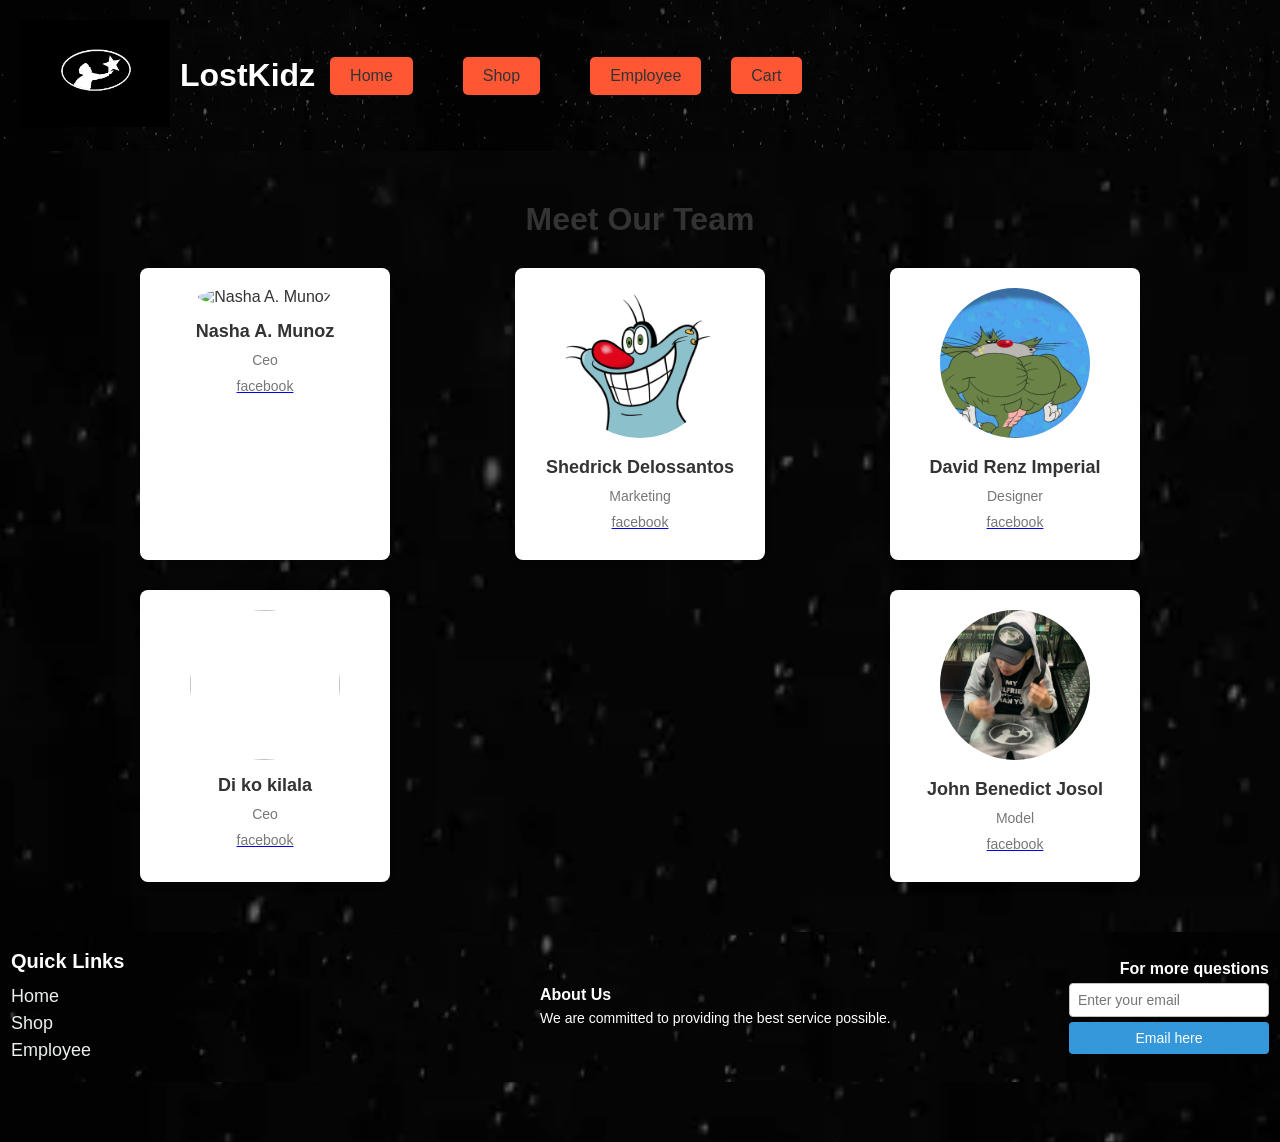
==== employee.html @ 6354f368 "Add files via upload" ====
<!DOCTYPE html>
<html lang="en">
<head>
    <meta charset="UTF-8">
    <meta name="viewport" content="width=device-width, initial-scale=1.0">
    <title>Employee - LostKidz</title>
    <link rel="stylesheet" href="employee.css">
</head>
<body>
    <!-- Header Section -->
    <header>
        <div class="logo-and-title">
            <div class="logo">
                <img src="logo.jpg" alt="University Logo" class="header-logo">
                </div>
            <h1>LostKidz</h1>
        <div class="nav-links">
            <div class="nav-left">
                <a href="index.html" class="btn">Home</a>
                <a href="shop.html" class="btn">Shop</a>
                <a href="employee.html" class="btn">Employee</a>
            </div>
            <div class="nav-right">
                <a href="cart.html" class="btn">Cart</a>
            </div>
        </div>
    </header>


    <!-- Main Employee Content -->
    <main>
        <div class="team-section">
            <h1>Meet Our Team</h1>
            <div class="team-cards">

                <div class="team-card">
                    <img src="nasha.jpg" alt="Nasha A. Munoz">
                    <h3>Nasha A. Munoz  </h3>
                    <p>Ceo</p>
                    <a href=" https://www.facebook.com/munoznate#/"><p>facebook</p></a>

                </div>

                <div class="team-card">
                    <img src="Shed.jpg" alt="Shedrick Delossantos">
                    <h3>Shedrick Delossantos</h3>
                    <p>Marketing</p>
                    <a href="  https://www.facebook.com/shedrick.delossantos.0606"><p>facebook</p></a>

                </div>
                
                <div class="team-card">
                    <img src="david.jpg" alt="David Renz Imperial">
                    <h3>David Renz Imperial                     </h3>
                    <p>Designer</p>
                    <a href=" https://www.facebook.com/munoznate#/"><p>facebook</p></a>

                </div>
                <div class="team-card">
                    <img src="" alt="">
                    <h3>Di ko kilala  </h3>
                    <p>Ceo</p>
                    <a href=" https://www.facebook.com/munoznate#/"><p>facebook</p></a>

                </div>

                <div class="team-card">
                    <img src="Dik.jpg" alt="John Benedict Josol">
                    <h3>John Benedict Josol</h3>
                    <p>Model</p>
                    <a href="https://www.facebook.com/johnbenedictjosol101905"><p>facebook</p></a>
                </div>
        </div>
    </main>
    
    

    <!-- Footer Section -->
    <footer class="footer">
        <!-- Quick Links section, aligned from right to left -->
        <div class="footer-box quick-links">
            <h3>Quick Links</h3>
            <a href="index.html">Home</a>
            <a href="shop.html">Shop</a>
            <a href="employee.html">Employee</a>
        </div>
    
        <!-- About Us section, centered -->
        <div class="footer-box about-us">
            <h3>About Us</h3>
            <p>We are committed to providing the best service possible.</p>
        </div>
    
        <!-- For More Questions section, upper-right aligned -->
        <div class="footer-box for-more-questions">
            <h3>For more questions</h3>
            <form>
                <input type="email" placeholder="Enter your email">
                <button type="submit">Email here</button>
            </form>
        </div>
    </footer>
    <script>
        // If you need any additional functionality, add it here
    </script>
</body>
</html>
---- employee.css ----
/* Basic reset */
* {
    margin: 0;
    padding: 0;
    box-sizing: border-box;
}

 body{
    font-family: Arial, sans-serif;
    background-image: url(BG1.webp);
    background-size: cover;
    background-position: center;
    color: #333333; /* Dark gray text */
    padding-bottom: 60px;
}

.tlogo {
    position: relative;
    color: #fff7f7; /* Dark text */
    top: 20px;
}

/* Header Section */
header {
    background-image: url('BG1.webp');
    color: #fff7f7; /* Light text */
    padding: 20px;
    display: flex;
    justify-content: space-between;
    align-items: center;
    flex-wrap: wrap;
}

header .logo-and-title {
    display: flex;
    align-items: center;
}

header .logo {
    margin-right: 10px;
}

header .logo img {
    width: 150px; /* Set the width of the logo */
    height: auto; /* Maintain the aspect ratio of the logo */
}

header h1 {
    margin: 0;
    font-size: 2rem;
    color: #ffffff; /* Color for the university name */
}

header .nav-links {
    display: flex;
    width: 100%;
    justify-content: space-between;
    align-items: center;
}

header .nav-left {
    display: flex;
    gap: 20px;
}

header .nav-right {
    margin-left: auto;
}

header .nav-links a {
    color: #333333; /* Dark text for links */
    text-decoration: none;
    margin: 0 15px;
    font-size: 16px;
}

header .nav-links a:hover {
    text-decoration: underline;
    color: #FF9F80; /* Dark Peach on hover */
}

/* Main content */
main {
    padding: 50px 20px;
    display: flex;
    justify-content: center; /* Center the content horizontally */
    align-items: flex-start; /* Align the items from top */
    min-height: 80vh; /* Ensure the section takes up enough space */
}

/* Team Section */
.team-section {
    text-align: center;
    max-width: 1000px; /* Limiting max width */
    margin: 0 auto; /* Centering the content */
}

/* Heading for team section */
h1 {
    font-size: 2rem;
    margin-bottom: 30px;
    color: #333;
}

/* Team Cards Section */
.team-cards {
    display: flex;
    justify-content: space-between; /* Space between the cards */
    gap: 30px;
    justify-items: center;
    flex-wrap: wrap; /* Allow wrapping of cards on smaller screens */
}

.team-card {
    background-color: white;
    padding: 20px;
    border-radius: 8px;
    box-shadow: 0 4px 6px rgba(0, 0, 0, 0.1);
    text-align: center;
    width: 250px;
    transition: transform 0.3s ease-in-out;
}

.team-card img {
    border-radius: 50%;
    width: 150px;
    height: 150px;
    object-fit: cover;
    margin-bottom: 15px;
}

.team-card h3 {
    font-size: 18px;
    margin-bottom: 10px;
    color: #333;
}

.team-card p {
    font-size: 14px;
    color: #777;
    margin-bottom: 10px;
}

.team-card:hover {
    transform: translateY(-10px); /* Hover effect */
}

/* Button Styling */
.btn {
    background-color: #FF5733; /* Button background color */
    color: white;
    padding: 10px 20px;
    border: none;
    border-radius: 5px;
    text-decoration: none;
    text-align: center;
    font-size: 16px;
    transition: background-color 0.3s;
}

.btn:hover {
    background-color: #C70039; /* Hover effect color */
}

/* General Footer Styling */
footer {
    background-image: url('BG1.webp');
    background-size: cover;
    background-position: center;
    color: white;
    text-align: center;
    padding: 1px;
    position: flexed;
    bottom: 0;
    left: 0;
    width: 100%; /* Full width for footer */
    height: 150px; /* Footer height */
    display: flex;
    justify-content: space-between;
    align-items: center;
    flex-wrap: wrap; /* Allow wrap for mobile */
    z-index: 1000;
}

/* Footer Text */
footer p {
    font-size: 14px;
    margin: 0;
}

/* Quick Links section - Centered */
.footer-box.quick-links {
    display: flex;
    flex-direction: column;
    align-items: left;
    text-align: left;
    flex: 1;
    margin: 10px;
}

.footer-box.quick-links h3 {
    margin-bottom: 10px;
    font-size: 20px;
    font-weight: bold;
}

.footer-box.quick-links a {
    color: #ECF0F1;
    text-decoration: none;
    margin: 3px 0;
    font-size: 18px;
}

.footer-box.quick-links a:hover {
    color: #3498DB;
}

/* About Us section - Left-aligned */
.footer-box.about-us {
    text-align: left;
    flex: 1;
    margin: 10px;
}

.footer-box.about-us h3 {
    margin-bottom: 5px;
    font-size: 16px;
    font-weight: bold;
}

.footer-box.about-us p {
    font-size: 14px;
    line-height: 1.4;
}

/* For More Questions - Upper Right-aligned */
.footer-box.for-more-questions {
    text-align: right;
    width: 200px;
    margin: 10px;
}

.footer-box.for-more-questions h3 {
    margin-bottom: 5px;
    font-size: 16px;
    font-weight: bold;
}

.footer-box.for-more-questions form {
    display: flex;
    flex-direction: column;
    gap: 5px;
}

.footer-box.for-more-questions input {
    padding: 8px;
    font-size: 14px;
    border-radius: 4px;
    border: 1px solid #BDC3C7;
}

.footer-box.for-more-questions button {
    padding: 8px;
    background-color: #3498DB;
    border: none;
    border-radius: 4px;
    color: #fff;
    font-size: 14px;
    cursor: pointer;
}

.footer-box.for-more-questions button:hover {
    background-color: #2980B9;
}

/* Responsive Design */
@media (max-width: 768px) {
    footer {
        padding: 15px;
        height: auto;
        flex-direction: column; /* Stack sections on mobile */
        align-items: center; /* Center items */
    }

    .footer-box {
        width: 100%;
        text-align: center;
    }

    .footer-box.for-more-questions {
        position: static;
        margin-top: 10px;
        text-align: center;
        width: 100%;
    }

    .footer-box.quick-links h3 {
        font-size: 18px;
    }

    .footer-box.quick-links a {
        font-size: 16px;
    }

    header {
        flex-wrap: wrap; /* Wrap header elements for smaller screens */
        align-items: center;
    }

    header .logo img {
        width: 50px;
    }

    header .nav-links {
        flex-direction: row;
    }

    header .nav-links a {
        font-size: 16px;
    }

    /* Adjust team cards */
    .team-cards {
        flex-direction: column; /* Stack cards vertically on smaller screens */
        gap: 20px;
    }

    .team-card {
        width: 80%; /* Limit the width of the cards on mobile */
        margin: 0 auto; /* Center the cards */
    }
}
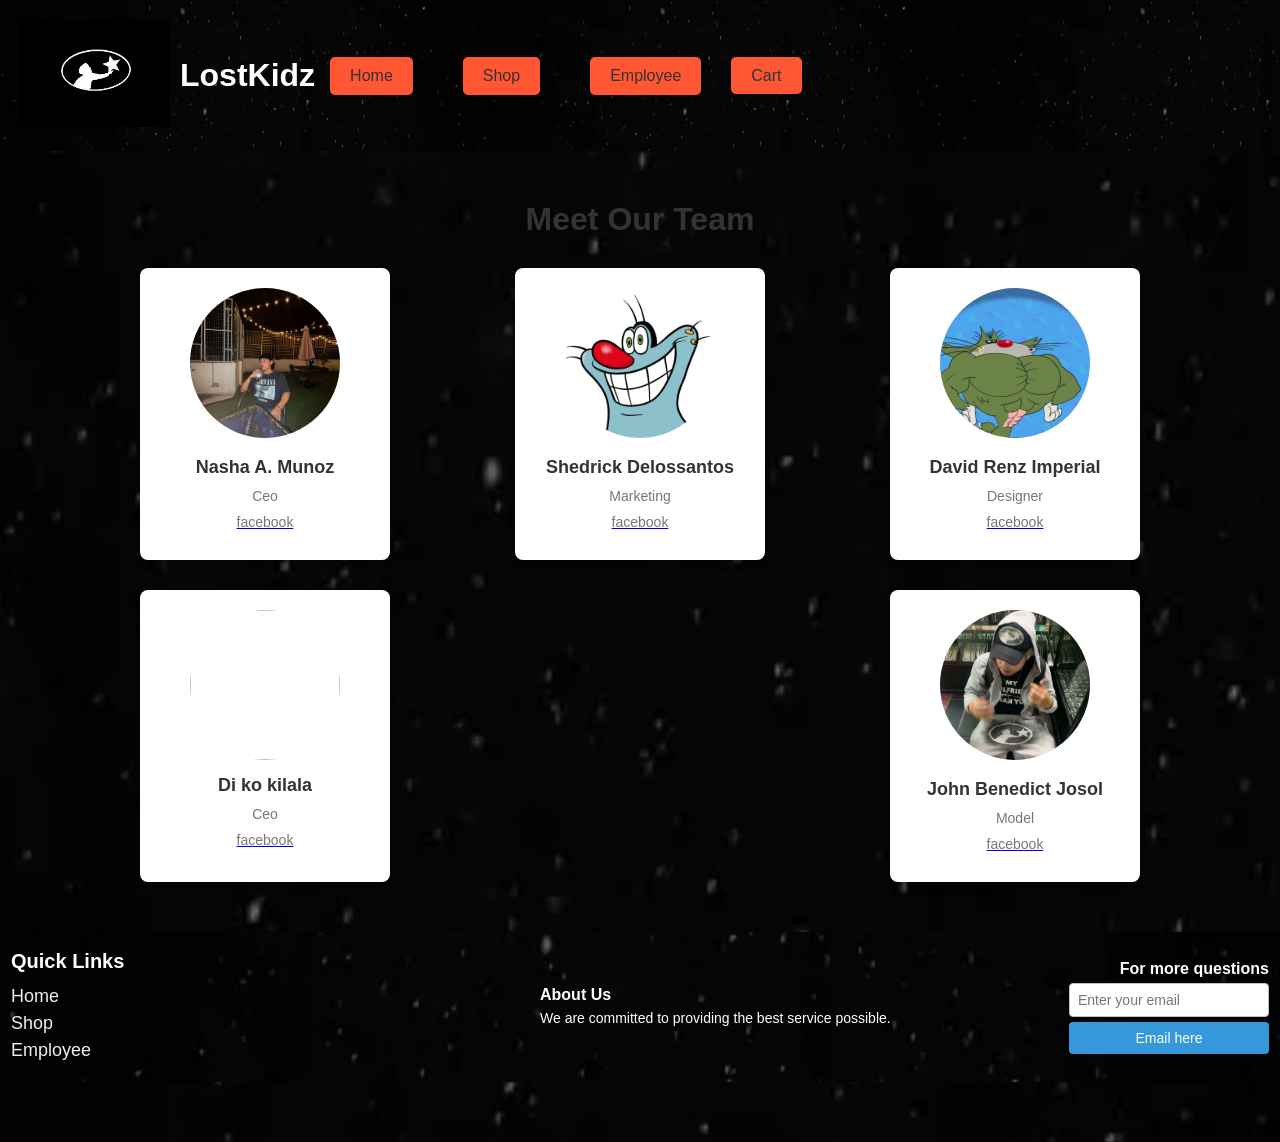
==== commit f8d27202: "employee.html" ====
--- a/employee.html
+++ b/employee.html
@@ -34,7 +34,7 @@
             <div class="team-cards">
 
                 <div class="team-card">
-                    <img src="nasha.jpg" alt="Nasha A. Munoz">
+                    <img src="Nasha.jpg" alt="Nasha A. Munoz">
                     <h3>Nasha A. Munoz  </h3>
                     <p>Ceo</p>
                     <a href=" https://www.facebook.com/munoznate#/"><p>facebook</p></a>
@@ -105,3 +105,4 @@
     </script>
 </body>
 </html>
+
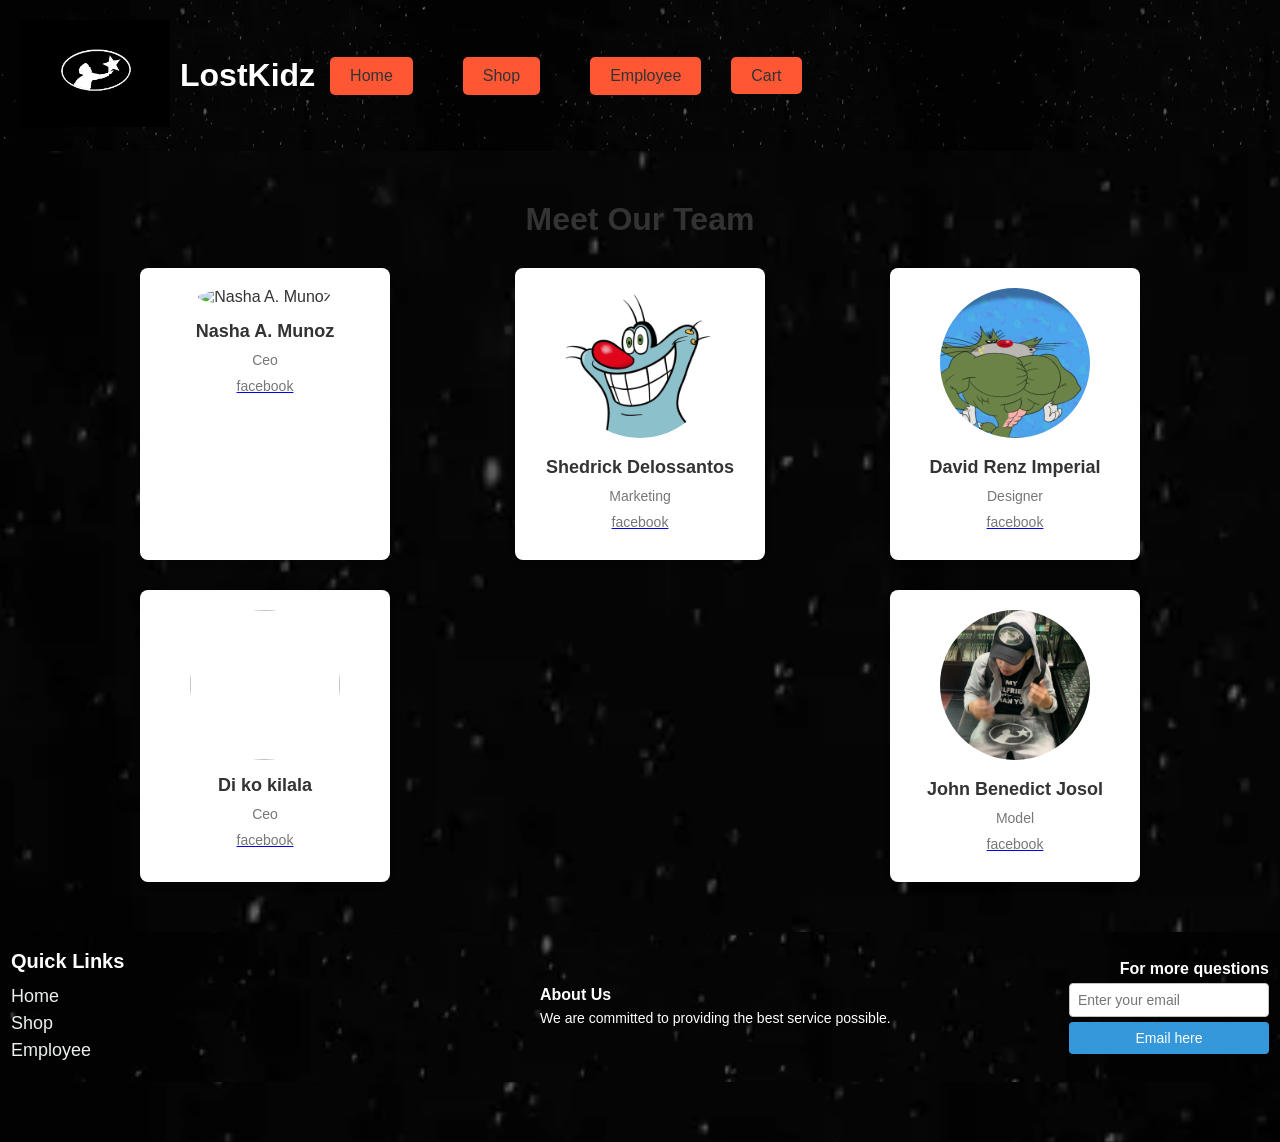
==== commit bd65a001: "employee.html" ====
--- a/employee.html
+++ b/employee.html
@@ -34,7 +34,7 @@
             <div class="team-cards">
 
                 <div class="team-card">
-                    <img src="Nasha.jpg" alt="Nasha A. Munoz">
+                    <img src=" nasha.jpg " alt="Nasha A. Munoz">
                     <h3>Nasha A. Munoz  </h3>
                     <p>Ceo</p>
                     <a href=" https://www.facebook.com/munoznate#/"><p>facebook</p></a>
@@ -106,3 +106,4 @@
 </body>
 </html>
 
+
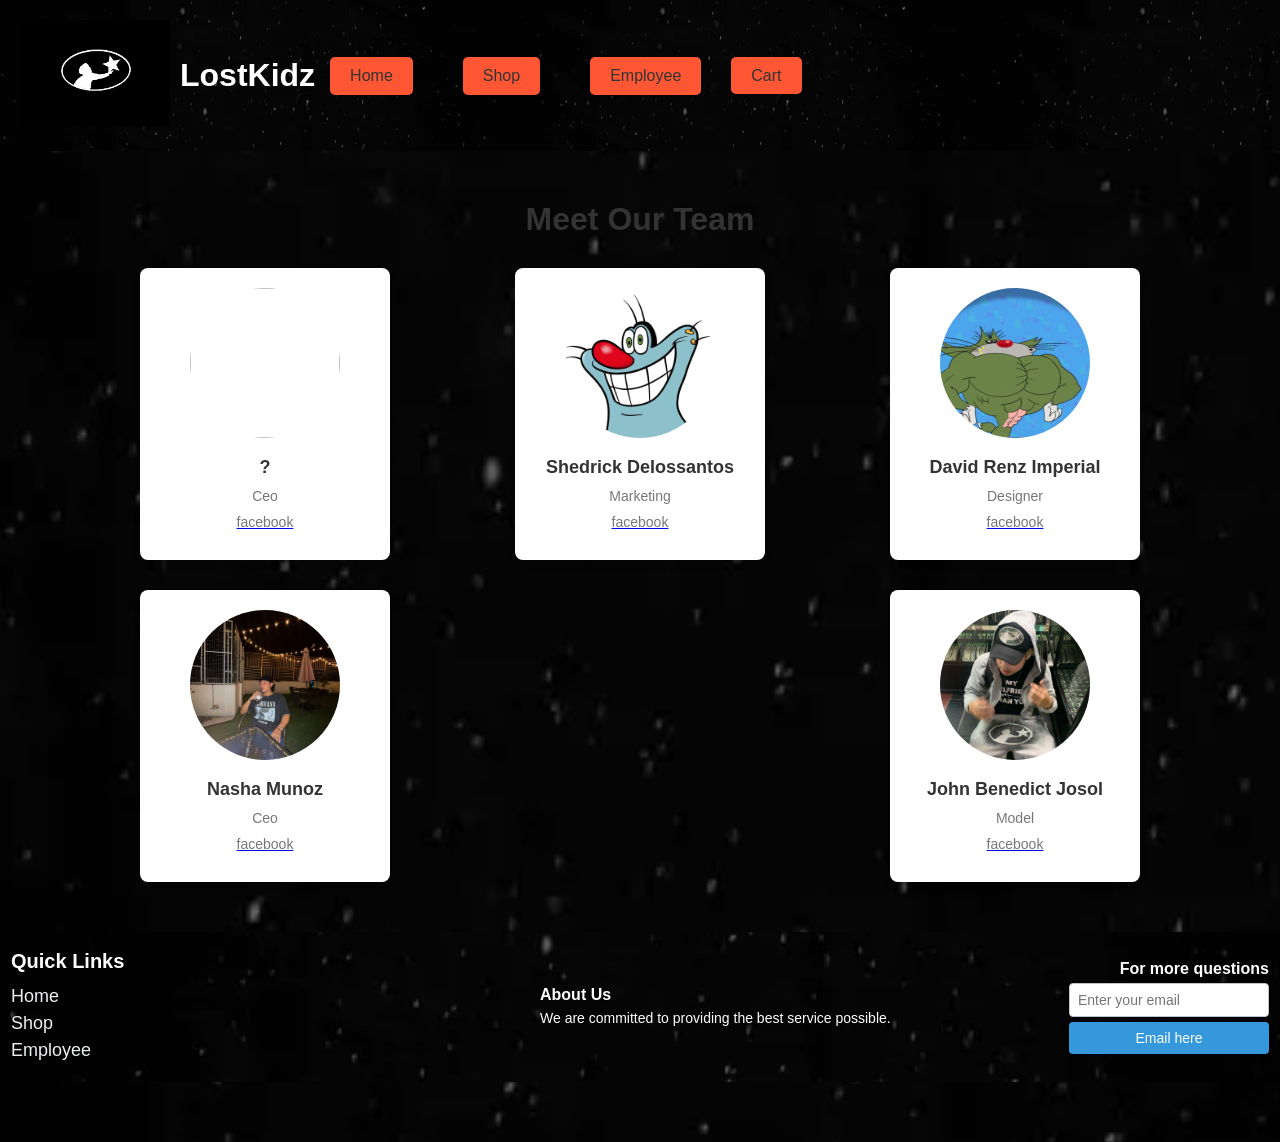
==== commit bec8a9d4: "employee.html" ====
--- a/employee.html
+++ b/employee.html
@@ -34,8 +34,8 @@
             <div class="team-cards">
 
                 <div class="team-card">
-                    <img src=" nasha.jpg " alt="Nasha A. Munoz">
-                    <h3>Nasha A. Munoz  </h3>
+                    <img src=" " alt="">
+                    <h3> ? </h3>
                     <p>Ceo</p>
                     <a href=" https://www.facebook.com/munoznate#/"><p>facebook</p></a>
 
@@ -57,8 +57,8 @@
 
                 </div>
                 <div class="team-card">
-                    <img src="" alt="">
-                    <h3>Di ko kilala  </h3>
+                    <img src=" nasha.jpg " alt="Nasha A. Munoz">
+                    <h3> Nasha Munoz  </h3>
                     <p>Ceo</p>
                     <a href=" https://www.facebook.com/munoznate#/"><p>facebook</p></a>
 
@@ -107,3 +107,4 @@
 </html>
 
 
+
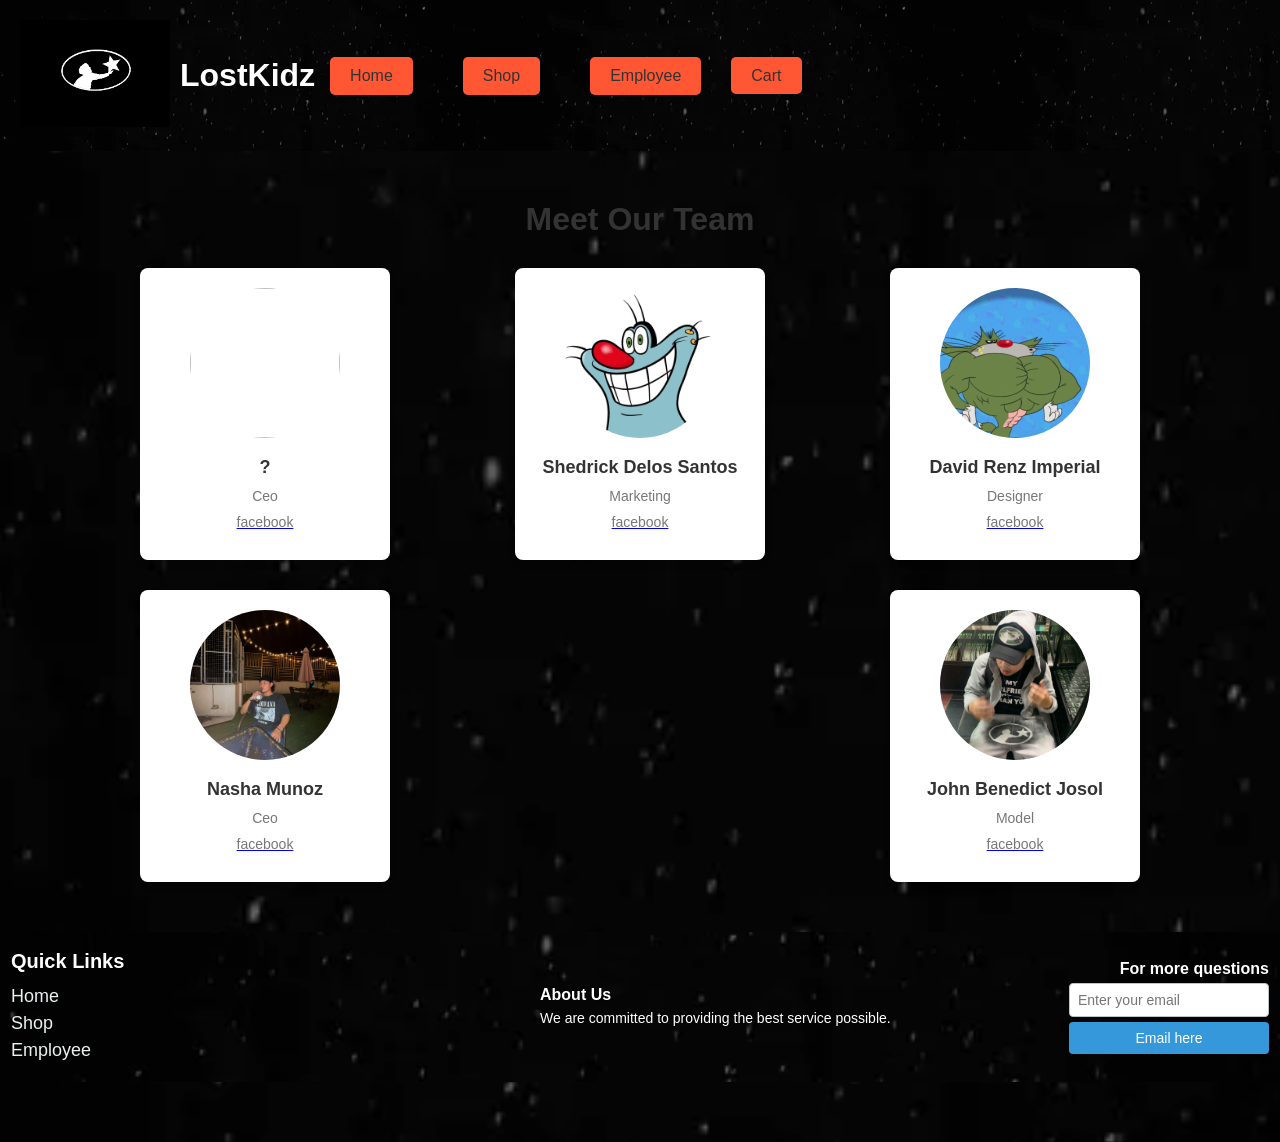
==== commit e5c44ef1: "employee.html" ====
--- a/employee.html
+++ b/employee.html
@@ -43,7 +43,7 @@
 
                 <div class="team-card">
                     <img src="Shed.jpg" alt="Shedrick Delossantos">
-                    <h3>Shedrick Delossantos</h3>
+                    <h3>Shedrick Delos Santos</h3>
                     <p>Marketing</p>
                     <a href="  https://www.facebook.com/shedrick.delossantos.0606"><p>facebook</p></a>
 
@@ -108,3 +108,4 @@
 
 
 
+
